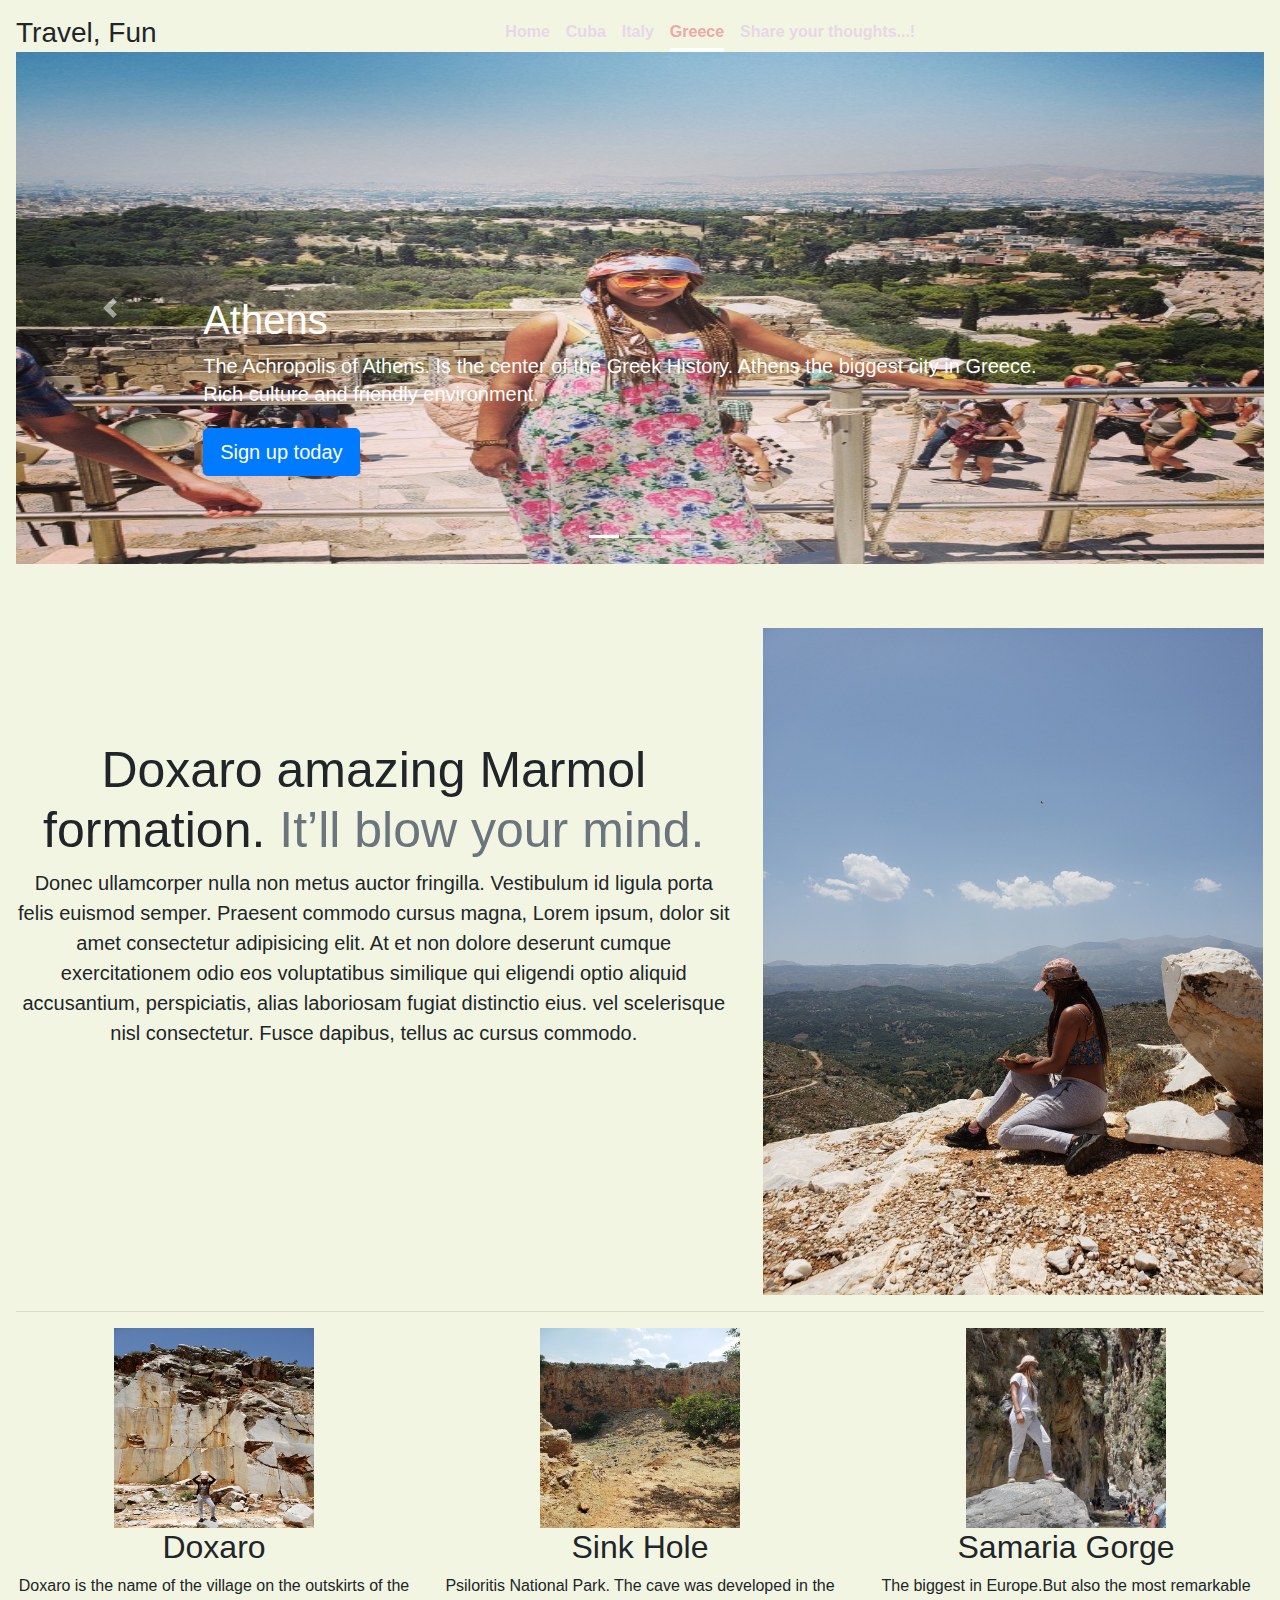
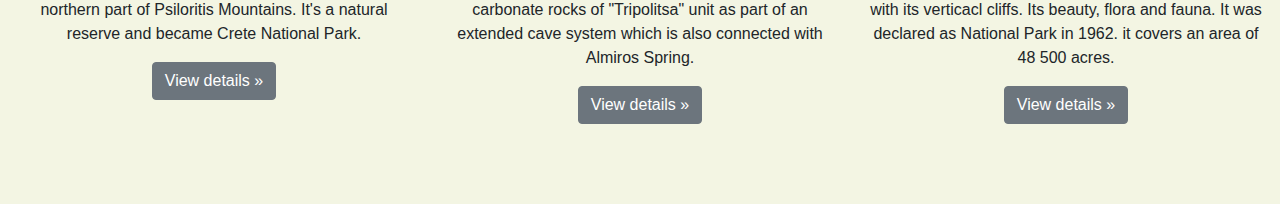
==== crete.html @ f596d9be "the index file" ====
<!doctype html>
<html lang="en">
  <head>
    <!-- Required meta tags -->
    <meta charset="utf-8">
    <meta name="viewport" content="width=device-width, initial-scale=1, shrink-to-fit=no">

    <!-- Bootstrap CSS -->
    <link rel="stylesheet" href="https://stackpath.bootstrapcdn.com/bootstrap/4.3.1/css/bootstrap.min.css"
     integrity="sha384-ggOyR0iXCbMQv3Xipma34MD+dH/1fQ784/j6cY/iJTQUOhcWr7x9JvoRxT2MZw1T" crossorigin="anonymous">
    
    <link href="styles-crete.css" rel="stylesheet">
    

    <style>
      .bd-placeholder-img {
        font-size: 1.125rem;
        text-anchor: middle;
      }

      @media (min-width: 768px) {
        .bd-placeholder-img-lg {
          font-size: 3.5rem;
        }
      }
    </style>
    <div class="text-center">
      <div class="cover-container d-flex w-100 h-100 p-3 mx-auto flex-column">
    <header class="masthead mb-auto">
      <div class="inner">
        <h3 class="masthead-brand">Travel, Fun</h3>
        <nav class="nav nav-masthead justify-content-center">
          <a class="nav-link" href="index.html">Home</a>
          <a class="nav-link" href="cuba.html">Cuba</a>
          <a class="nav-link" href="italy.html">Italy</a>
          <a class="nav-link active" href="crete.html">Greece</a>
          <a class="nav-link" href="form.html">Share your thoughts...!</a>
        </nav>
      </div>
    </header>


  </head>
  <body>
      <main role="main">

          <div id="myCarousel" class="carousel slide" data-ride="carousel">
            <ol class="carousel-indicators">
              <li data-target="#myCarousel" data-slide-to="0" class="active"></li>
              <li data-target="#myCarousel" data-slide-to="1"></li>
              <li data-target="#myCarousel" data-slide-to="2"></li>
            </ol>
            <div class="carousel-inner">
              <div class="carousel-item active">
                <img src="img/athens.jpg" svg class="bd-placeholder-img" width="100%" height="100%" xmlns="http://www.w3.org/2000/svg" preserveAspectRatio="xMidYMid slice" focusable="false" role="img"><rect width="100%" height="100%" fill="#777"/>
                <div class="container">
                  <div class="carousel-caption text-left">
                    <h1>Athens</h1>
                    <p>The Achropolis of Athens. Is the center of the Greek History. Athens the biggest city in Greece. Rich culture and friendly environment.</p>
                    <p><a class="btn btn-lg btn-primary" href="#" role="button">Sign up today</a></p>
                  </div>
                </div>
              </div>
              <div class="carousel-item">
                <img src="img/sinkhole2.jpg" svg class="bd-placeholder-img" width="100%" height="100%" xmlns="http://www.w3.org/2000/svg" preserveAspectRatio="xMidYMid slice" focusable="false" role="img"><rect width="100%" height="100%" fill="#777"/>
                <div class="container">
                  <div class="carousel-caption">
                    <h1>Sink Hole.</h1>
                    <p>Psiloritis National PArk. The cave was developed in the carbonate rocks of "Tripolitsa"
                      unit as part of an extended cave system which is also connected with Almiros Spring. 
                    </p>
                  </div>
                </div>
              </div>
              <div class="carousel-item">
                <img src="img/SGorge2.jpg" svg class="bd-placeholder-img" width="100%" height="100%" xmlns="http://www.w3.org/2000/svg" preserveAspectRatio="xMidYMid slice" focusable="false" role="img"><rect width="100%" height="100%" fill="#777"/>
                <div class="container">
                  <div class="carousel-caption text-right">
                    <h1>Samaria Gorge.</h1>
                    <p>The biggest in Europe.But also the most remarkable with its verticacl cliffs. Its beauty, flora and fauna. It was declared as National Park in 1962.
                      it covers an area of 48 500 acres.</p>
                    
                  </div>
                </div>
              </div>
            </div>
            <a class="carousel-control-prev" href="#myCarousel" role="button" data-slide="prev">
              <span class="carousel-control-prev-icon" aria-hidden="true"></span>
              <span class="sr-only">Previous</span>
            </a>
            <a class="carousel-control-next" href="#myCarousel" role="button" data-slide="next">
              <span class="carousel-control-next-icon" aria-hidden="true"></span>
              <span class="sr-only">Next</span>
            </a>
          </div>


          <div class="row featurette">
              <div class="col-md-7">
                <h2 class="featurette-heading">Doxaro amazing Marmol formation. <span class="text-muted">It’ll blow your mind.</span></h2>
                <p class="lead">Donec ullamcorper nulla non metus auctor fringilla. Vestibulum id ligula porta felis euismod semper. Praesent commodo cursus magna, 
                  Lorem ipsum, dolor sit amet consectetur adipisicing elit. At et non dolore deserunt cumque exercitationem odio eos voluptatibus similique qui eligendi 
                  optio aliquid accusantium, perspiciatis, alias laboriosam fugiat distinctio eius. vel scelerisque nisl consectetur. Fusce dapibus, tellus ac cursus commodo.</p>
              </div>
              <div class="col-md-5">
                <img src="img/Doxaro2.jpg" svg class="bd-placeholder-img bd-placeholder-img-lg featurette-image img-fluid mx-auto" width="500" height="450" xmlns="http://www.w3.org/2000/svg" preserveAspectRatio="xMidYMid slice" focusable="false" role="img">
              </div>
            </div>

            <hr class="featurette">
        

          <!-- Three columns of text below the carousel -->
    <div class="row">
        <div class="col-lg-4">
          <img src="img/Doxaro4.jpg" svg class="bd-placeholder-img square-circle" width="200" height="200" xmlns="http://www.w3.org/2000/svg" preserveAspectRatio="xMidYMid slice" focusable="false" role="img" aria-label="Placeholder: 140x140">
          <h2>Doxaro</h2>
          <p>Doxaro is the name of the village on the outskirts of the northern part of Psiloritis Mountains. It's a natural reserve and became Crete National Park.</p>
          <p><a class="btn btn-secondary" href="#" role="button">View details &raquo;</a></p>
        </div><!-- /.col-lg-4 -->
        <div class="col-lg-4">
          <img src="img/sinkhole4.jpg" svg class="bd-placeholder-img square-circle" width="200" height="200" xmlns="http://www.w3.org/2000/svg" preserveAspectRatio="xMidYMid slice" focusable="false" role="img" aria-label="Placeholder: 140x140">
          <h2>Sink Hole</h2>
          <p>Psiloritis National Park. The cave was developed in the carbonate rocks of "Tripolitsa"
              unit as part of an extended cave system which is also connected with Almiros Spring.</p>
          <p><a class="btn btn-secondary" href="#" role="button">View details &raquo;</a></p>
        </div><!-- /.col-lg-4 -->
        <div class="col-lg-4">
          <img src="img/SamariaGorge.jpg" svg class="bd-placeholder-img square-circle" width="200" height="200" xmlns="http://www.w3.org/2000/svg" preserveAspectRatio="xMidYMid slice" focusable="false" role="img" aria-label="Placeholder: 140x140">
          <h2>Samaria Gorge</h2>
          <p>The biggest in Europe.But also the most remarkable with its verticacl cliffs. Its beauty, flora and fauna. It was declared as National Park in 1962.
              it covers an area of 48 500 acres.</p>
          <p><a class="btn btn-secondary" href="#" role="button">View details &raquo;</a></p>
        </div><!-- /.col-lg-4 -->
      </div><!-- /.row -->
        
  




    <!-- Optional JavaScript -->
    <!-- jQuery first, then Popper.js, then Bootstrap JS -->
    <script src="https://code.jquery.com/jquery-3.3.1.slim.min.js" integrity="sha384-q8i/X+965DzO0rT7abK41JStQIAqVgRVzpbzo5smXKp4YfRvH+8abtTE1Pi6jizo" crossorigin="anonymous"></script>
<script src="https://cdnjs.cloudflare.com/ajax/libs/popper.js/1.14.7/umd/popper.min.js" integrity="sha384-UO2eT0CpHqdSJQ6hJty5KVphtPhzWj9WO1clHTMGa3JDZwrnQq4sF86dIHNDz0W1" crossorigin="anonymous"></script>
<script src="https://stackpath.bootstrapcdn.com/bootstrap/4.3.1/js/bootstrap.min.js" integrity="sha384-JjSmVgyd0p3pXB1rRibZUAYoIIy6OrQ6VrjIEaFf/nJGzIxFDsf4x0xIM+B07jRM" crossorigin="anonymous"></script>
  </body>
</html>
---- styles-crete.css ----
/* GLOBAL STYLES
-------------------------------------------------- */
/* Padding below the footer and lighter body text */

body {
  padding-top: 0rem;
  padding-bottom: 3rem;
  background-color: #f3f5e3;
}

/*Customize the nav */

.masthead-brand {
  margin-bottom: 0;
}

.nav-masthead .nav-link {
  padding: .25rem 0;
  font-weight: 700;
  color: rgb(231, 216, 231);
  background-color: transparent;
  border-bottom: .25rem solid transparent;
}

.nav-masthead .nav-link:hover,
.nav-masthead .nav-link:focus {
  border-bottom-color: rgba(207, 65, 184, 0.25);
}

.nav-masthead .nav-link + .nav-link {
  margin-left: 1rem;
}

.nav-masthead .active {
  color: rgb(238, 168, 168);
  border-bottom-color: #fff;
}
@media (min-width: 48em) {
  .masthead-brand {
    float: left;
  }
  .nav-masthead {
    float: center;
  }
}


/* CUSTOMIZE THE CAROUSEL
-------------------------------------------------- */

/* Carousel base class */
.carousel {
  margin-bottom: 4rem;
}
.carousel-item .p{
  font: rgba(236, 35, 35, 0);
}
/* Since positioning the image, we need to help out the caption */
.carousel-caption {
  bottom: 3rem;
  z-index: 10;
}

/* Declare heights because of positioning of img element */
.carousel-item {
  height: 32rem;
}
.carousel-item > img {
  position: absolute;
  top: 0;
  left: 0;
  min-width: 100%;
  height: 32rem;
}


/* MARKETING CONTENT
-------------------------------------------------- */

/* Center align the text within the three columns below the carousel */
.marketing .col-lg-4 {
  margin-bottom: 3.5rem;
  text-align: center;
}
.marketing h2 {
  font-weight: 400;
}
.marketing .col-lg-4 p {
  margin-right: .75rem;
  margin-left: .75rem;
}



/* RESPONSIVE CSS
-------------------------------------------------- */

@media (min-width: 40em) {
  /* Bump up size of carousel content */
  .carousel-caption p {
    margin-bottom: 1.25rem;
    font-size: 1.25rem;
    line-height: 1.4;
  }

  .featurette-heading {
    font-size: 50px;
  }
}

@media (min-width: 62em) {
  .featurette-heading {
    margin-top: 7rem;
  }
}
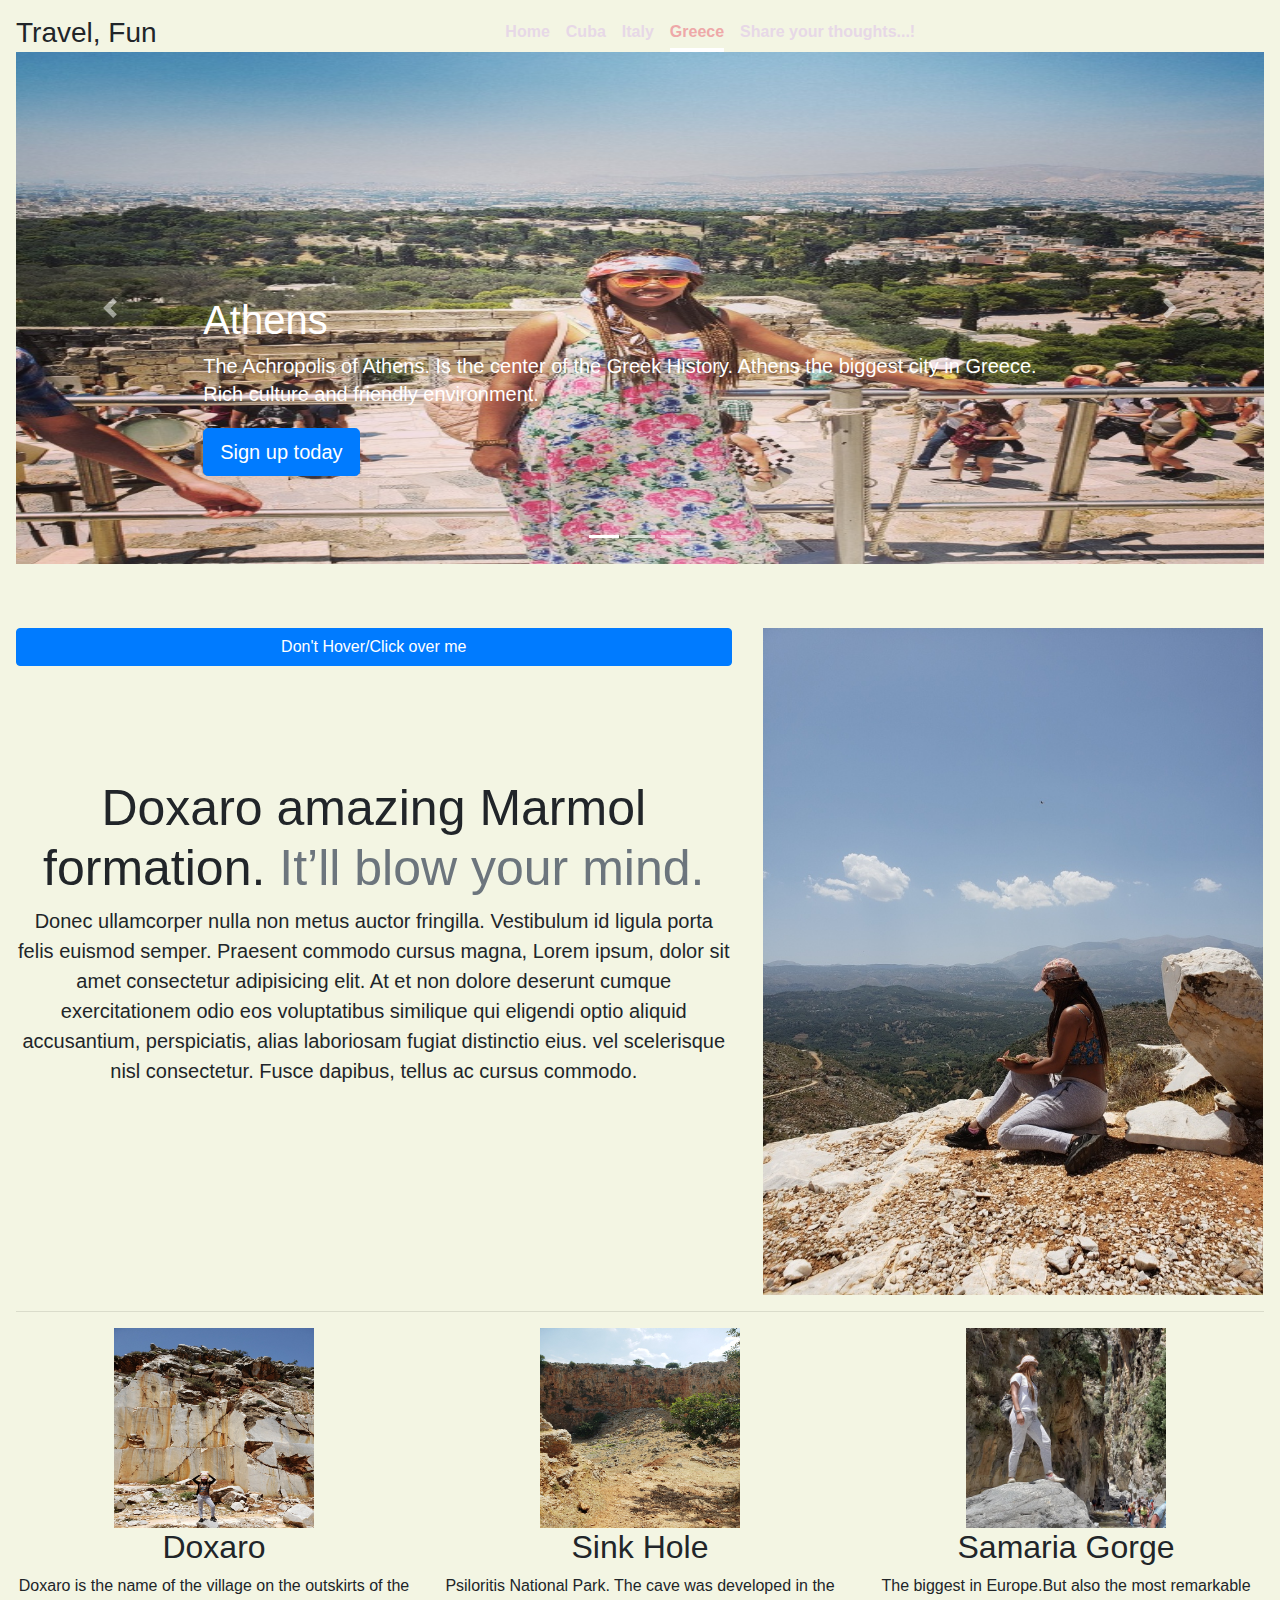
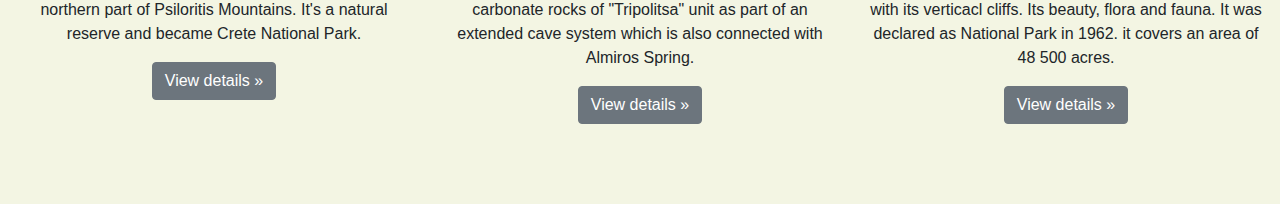
==== commit 0326c034: "added the hover/click over me button" ====
--- a/crete.html
+++ b/crete.html
@@ -32,7 +32,7 @@
         <nav class="nav nav-masthead justify-content-center">
           <a class="nav-link" href="index.html">Home</a>
           <a class="nav-link" href="cuba.html">Cuba</a>
-          <a class="nav-link" href="italy.html">Italy</a>
+          <a class="nav-link" href="Italy.html">Italy</a>
           <a class="nav-link active" href="crete.html">Greece</a>
           <a class="nav-link" href="form.html">Share your thoughts...!</a>
         </nav>
@@ -97,11 +97,23 @@
 
           <div class="row featurette">
               <div class="col-md-7">
+                  <button id="showMessage" type="button" onclick="showMessage();" class="btn btn-primary btn-block">Don't Hover/Click over me</button>
+
                 <h2 class="featurette-heading">Doxaro amazing Marmol formation. <span class="text-muted">It’ll blow your mind.</span></h2>
                 <p class="lead">Donec ullamcorper nulla non metus auctor fringilla. Vestibulum id ligula porta felis euismod semper. Praesent commodo cursus magna, 
                   Lorem ipsum, dolor sit amet consectetur adipisicing elit. At et non dolore deserunt cumque exercitationem odio eos voluptatibus similique qui eligendi 
                   optio aliquid accusantium, perspiciatis, alias laboriosam fugiat distinctio eius. vel scelerisque nisl consectetur. Fusce dapibus, tellus ac cursus commodo.</p>
+                  
               </div>
+
+              <!--Script for the hoverclick button-->
+              <script type="text/javascript">
+              
+                  function showMessage() {
+                    alert('Hey, I told you not to hover/click over me...');
+                   }
+              </script>
+
               <div class="col-md-5">
                 <img src="img/Doxaro2.jpg" svg class="bd-placeholder-img bd-placeholder-img-lg featurette-image img-fluid mx-auto" width="500" height="450" xmlns="http://www.w3.org/2000/svg" preserveAspectRatio="xMidYMid slice" focusable="false" role="img">
               </div>
@@ -145,4 +157,4 @@
 <script src="https://cdnjs.cloudflare.com/ajax/libs/popper.js/1.14.7/umd/popper.min.js" integrity="sha384-UO2eT0CpHqdSJQ6hJty5KVphtPhzWj9WO1clHTMGa3JDZwrnQq4sF86dIHNDz0W1" crossorigin="anonymous"></script>
 <script src="https://stackpath.bootstrapcdn.com/bootstrap/4.3.1/js/bootstrap.min.js" integrity="sha384-JjSmVgyd0p3pXB1rRibZUAYoIIy6OrQ6VrjIEaFf/nJGzIxFDsf4x0xIM+B07jRM" crossorigin="anonymous"></script>
   </body>
-</html>+</html>
